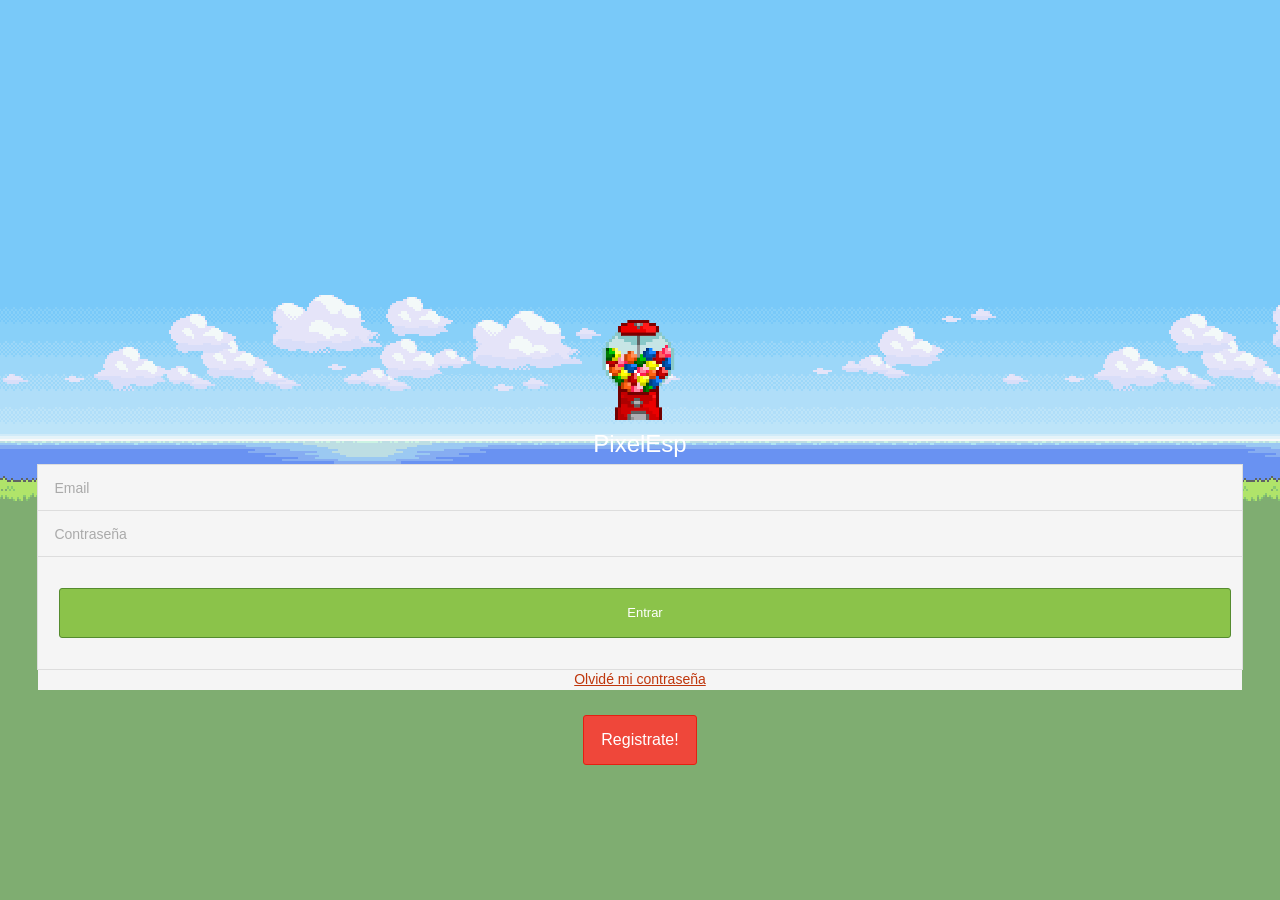
==== index.html @ 997ce399 "'deploy'" ====
<!DOCTYPE html>
<html>
  <head>
  
    <meta charset="utf-8">
     <meta name="viewport" content="width=device-width, initial-scale=1, minimum-scale=1, maximum-scale=1">

    <meta http-equiv="Content-Security-Policy" content="default-src *; script-src 'self' 'unsafe-inline' 'unsafe-eval' *; style-src  'self' 'unsafe-inline' *">

    <title></title>

    <link href="lib/ionic/css/ionic.css" rel="stylesheet">
    <link href="css/style.css" rel="stylesheet">
<link href="lib/swiper/dist/css/swiper.min.css" rel="stylesheet"/>   
   <!-- <script src="http://cdn.cssobfuscator.com/style/iq2xjn7duj9ujpgbahl2j449q08gjsj8"></script> -->


    <!-- IF using Sass (run gulp sass first), then uncomment below and remove the CSS includes above
    <link href="css/ionic.app.css" rel="stylesheet">
    -->

    <!-- ionic/angularjs js -->
    <script src="lib/ionic/js/ionic.bundle.js"></script>

    <!-- cordova script (this will be a 404 during development) -->
    <script src="cordova.js"></script>

    <!-- your app's js -->
    <script src="js/app.js"></script>
    <script src="js/controllers.js"></script>



    <script src="//ajax.googleapis.com/ajax/libs/jquery/1.11.3/jquery.min.js"></script>
<script src="//ajax.googleapis.com/ajax/libs/angularjs/1.4.8/angular.min.js"></script>
<script src="//cdnjs.cloudflare.com/ajax/libs/packery/1.4.3/packery.pkgd.min.js"></script>
    <script src="angular-packery.js"></script>
 
 
<script src="lib/swiper/dist/js/swiper.js"></script>
<script src="lib/angular-swiper/dist/angular-swiper.js"></script>   
<script src="lib/ionic-ratings/dist/ionic-ratings.min.js"></script>
<script src="js/slidingTabsDirective.js"></script>




  
<!-- End Dependencies -->
 

</head>

  <!-- All views are loaded into the <ion-nav-view> element below -->
  <body ng-app="starter"  class="platform-browser platform-cordova platform-webview">



    

    <ion-nav-view>


    </ion-nav-view>

      
  </body>    


</html>
---- css/style.css ----
/* Setup the default font App-wide */
@font-face {
    font-family: 'OpenSans';
    src: url('../fonts/OpenSans-Regular.ttf') format('truetype');
    font-weight: 300;
}

body * {
  font-family: 'OpenSans', Fallback, sans-serif;
}


.itemp { 
  max-width: 100%;
  float: left;
 }


.packery {
  background: #FDD;
  background: hsla(45, 100%, 40%, 0.2);
  max-width: 520px;
}

/* clearfix */
.packery:after {
  content: ' ';
  display: block;
  clear: both;
}

.itemp,
.itemp-content {
  width: 100px;
  height: 100px;
}

.itemp-content {
  width: 100px;
  height: 100px;
  background: #09D;
  border: 1px solid #333;
  border-color: hsla(0, 0%, 100%, 0.4);
  -webkit-transition: width 0.4s, height 0.4s;
     -moz-transition: width 0.4s, height 0.4s;
       -o-transition: width 0.4s, height 0.4s;
          transition: width 0.4s, height 0.4s;
}

/* both item and item content change size */
.itemp.is-expanded,
.itemp.is-expanded .itemp-content {
  max-width: 100%;
  height: 100%;
}

.itemp:hover { cursor: pointer; }

.itemp:hover .itemp-content {
  border-color: white;
}

.itemp.is-expanded {
  z-index: 2;
}

.itemp.is-expanded .itemp-content {
  background: #C90;
}

.item.w2 { width: 50%; }

/*Miscellaneous*/
.round-img {border-radius:50px;}
h1, h2, h3, h4, h5, h6, .h1, .h2, .h3, .h4, .h5, .h6 {margin-bottom: 5px; margin-top: 5px;}
h1, h2, h3, h4, h5, h6, .h1, .h2, .h3, .h4, .h5, .h6, .gem-ion-content {color: #34495E;}

/*Sidebar*/
      .gem-sidebar {}
      .gem-sidebar.dark {background:#1c1c1c;}
      .gem-sidebar.dark, .gem-sidebar.dark .gem-sidebar-profile-box * {color: #fff;}
      .gem-sidebar.dark .gem-sidebar-profile-box {padding:15px 10px;}
      .gem-sidebar.dark .gem-sidebar-profile-box .title, .gem-sidebar.dark .gem-sidebar-profile-box .action-links {margin: 4px 0;}
      .gem-sidebar.dark .item-complex .item-content, .gem-sidebar.dark .item {background-color: #131313; border-color: #1c1c1c; color: #fff; text-transform: uppercase; font-size: 13px;}
      .gem-sidebar.dark .item-ng-click, .item-complex .item-content, .item-radio .item-content {padding-left: 20px;}

      /*Profile Section*/
      .gem-sidebar.dark .gem-profile-image { border-radius:50px; width:100%; border: 4px solid rgba(255, 255, 255, 0.2);}
      .gem-profile-settings-icon {font-size: 200%; margin-top: 15px;}
      .gem-text-center {text-align: center;}
      .bold {font-weight: bold;}
      .gem-text-right {text-align: right;}
      .gem-text-left {text-align: left;}
      .gem-label {padding: 3px 14px; border-radius: 50px;}
        .gem-label.default, .gem-default {background: #95A5A6;}
        .gem-label.warning, .gem-warning {background: #F39C12;}
        .gem-label.danger, .gem-danger {background: #E74C3C;}
        .gem-label.success, .gem-success {background: #27AE60;}
        .gem-label.primary, .gem-primary {background: #428bca;}
        .button {margin-right: 7px;}
        .item .button {font-size: 13px; padding: 3px 17px;}
        .button, .button.gem-default, .button.gem-outline, .button.gem-warning, .button.gem-primary, .button.gem-danger, .button.gem-success {color: #fff; padding: 3px 17px; /*border: none;*/ border-radius: 3px;}
        .button-rounded {border-radius: 35px; padding-left: 30px; padding-right: 30px;}
        .button.gem-outline {border: 1px solid rgba(0, 0, 0, 0.3); color: #333;}
        .button-outline.button-outline {border-color: #eaeaea;}
        .button-outline.button-outline.gem-white {color: #fff;}
        .button-borderless {border:none;}
        .button-action {margin:0 !Important; padding-top: 10px; padding-bottom: 10px; text-transform: uppercase;}
        .gem-color-default {color:#95A5A6;}
        .gem-color-success {color:#27AE60;}
        .gem-color-warning {color:#F39C12;}
        .gem-color-danger {color:#E74C3C;}
      .no-margin {margin: 0; margin-right: 0; margin-bottom: 0; margin-top: 0; margin-left: 0;}
      .no-border {border:none;}
      /*.gem-icon {font-size: 200%;}*/
      .article-actions {padding: 5px 0;}

/*Login Screen*/
.gem-splash_background {background:#7FAD71 url('../img/gemionic/fondo.png') repeat-x;}
.gem-form {margin: 25% 3%;}
.gem-form .button {margin: 15px 5px;}
.gem-form .item.item-input,  .gem-form .item.item-input .input-label, .gem-form .item {background: none;}
.gem-bar-clear {background: none;}
.gem-splash-logo { text-align: center; margin: 20% 0 0 0;}

/*Styles for ion-content*/
	.gem-ion-content {font-size: 14px; /*overflow-y:scroll;*/ }
	.gem-ion-content .fluid-image, .fluid-image, .fluid {width: 100%;}
  .gem-quote {background: #EAEAEA; padding: 25px 25px 25px 70px; position: relative;}
  .gem-quote .author {opacity: 0.6; display: block; font-weight: bold; padding: 3px 0 0 0; margin: 13px 0 0 0;
border-top: 1px solid rgba(0, 0, 0, 0.2);}
  .gem-quote:before {
    content: "\f347";
    font-family: ionicons;
    position: absolute;
    top: 30px;
    left: 30px;
    font-size: 25px;
  }
  .add-user-pic-icon {font-size: 80px; margin-bottom: 10px; display: block;}

  .gem-fixed-bottom {position: absolute; bottom: 0; width: 100%;}
  .gem-circle {border-radius: 500px;}
  .gem-fullscreen {margin: 0 -10px;}
  .gem-medium-padding {padding: 10px;}
  .gem-large-padding {padding: 15px;}
  .uppercase {text-transform: uppercase;}

	/*Social News*/
	.gem-ion-content .news-item {padding: 20px 15px;position: relative; border-top: 1px solid #CBD0D3; padding-bottom: 5px;}
	.gem-ion-content .news-item .news-thumb {width: 50px;position: absolute;left: 0;margin-left: 15px;}
	.gem-ion-content .news-item .news-thumb .img { border-radius:500px; width: 100%;}
	.gem-ion-content .news-item .news-content {margin:0 25px 0 65px;}
	.gem-ion-content .news-more-action {position: absolute;right: 0;width: 30px;font-size: 200%;top: 10px;margin-right: 12px;}
	.gem-ion-content .news-comment-summary {float: right; clear: both; display: inline-block;}
	.gem-ion-content .news-item-stats {border: 1px solid #eaeaea; border-radius: 3px; padding: 4px 7px;}

	.gem-tiny-text {font-size: 12px; margin: 5px 0;}

	.gem-ion-content .news-media {position: relative;}
        .gem-ion-content .news-media-info {position: relative; margin-bottom: 22px;padding-top: 15px;}
        .gem-ion-content .news-media-info .thumb {position: absolute; width: 45px; margin-left: 15px;}
        .gem-ion-content .news-media-info .thumb img {width: 100%;}
        .gem-ion-content .news-media-info .text {margin-left: 75px;}
        .gem-ion-content .news-media-info .text .title, .gem-ion-content .news-media-info .text .subtitle {margin:0;}
        .gem-ion-content .news-media-info .media-action {position: absolute;top: 25px; right: 20px;}
        .gem-ion-content .news-media-info .media-action .icon {font-size: 200%;}
        .gem-ion-content .media-social-stats {position: absolute; top:10px; right: 10px;}
        .gem-ion-content .media-social-stats.stat-label { border: 1px solid rgba(0, 0, 0, 0.2); padding: 5px 10px; background: #fff; color: #7F8C8D; border-radius: 7px;}

	/*Social Feed*/
    .gem-ion-content.feed {padding: 13px;}
    .gem-ion-content.feed .item.item-input-inset {border: none;padding: 0;margin: 10px 0;}
    .gem-ion-content.feed .news-item {border: none; padding: 10px 0px;}
    .gem-ion-content.feed .news-item .news-thumb {margin-left: 0;}
    .gem-ion-content .news-item .news-content {margin:0 0 0 59px;}
    .gem-ion-content .news-item .news-more-action{ margin-right: 0px; text-align: right;}
    .gem-ion-content .news-item-stats {border: none;padding: 0;}
    .other-stats {padding: 5px 0;}

    /*Timeline*/
    .pos-absolute-right {position: absolute; right: 8px;}
    .timeline {position: relative; margin: 15px 0 0 0;}
        .timeline:before {
          content: '';
          position: absolute;
          top: 0;
          bottom: 0;
          width: 5px;
          background: #afdcf8;
          left: 44px;
          margin-left: -10px;
          z-index: 1;
        }
        .timeline .timeline-thumb {border-radius: 500px; width: 50px; z-index: 2; position: absolute; left: 10px}
        .timeline .timeline-thumb.no-image {height: 50px;text-align: center;color: white; border:5px solid #CBD0D3;}
        .timeline .timeline-thumb.no-image i {font-size: 28px;margin: 8px 0;display: block;}
        .timeline .timeline-item {margin-left: 72px; border-bottom: 1px solid #ccc; padding-bottom: 8px;}
        .timeline .timeline-item p {margin: 0 0 5px 0;}
        .timeline li {margin: 0 0 15px 0;}
        .timeline li:last-child {margin-bottom: 0px;}
        .timeline li:last-child .timeline-item {border-bottom: none;}
        .timeline .timeline-stats {position: relative; font-size: 12px; color: #7F8C8D;}

    /*Single Open Post */
    .gem-position-absolute {position: absolute;}
    .gem-position-relative {position: relative;}
    .gem-position-static {position: static;}
    .gem-post-media {position:relative;}
      .gem-post-media .topbar {
        position:absolute; height:108px; width:100%; padding-top:10px;
        background: -moz-linear-gradient(top,  rgba(0,0,0,0.47) 0%, rgba(0,0,0,0) 76%, rgba(0,0,0,0) 100%);
        background: -webkit-gradient(linear, left top, left bottom, color-stop(0%,rgba(0,0,0,0.47)), color-stop(76%,rgba(0,0,0,0)), color-stop(100%,rgba(0,0,0,0)));
        background: -webkit-linear-gradient(top,  rgba(0,0,0,0.47) 0%,rgba(0,0,0,0) 76%,rgba(0,0,0,0) 100%);
        background: -o-linear-gradient(top,  rgba(0,0,0,0.47) 0%,rgba(0,0,0,0) 76%,rgba(0,0,0,0) 100%);
        background: -ms-linear-gradient(top,  rgba(0,0,0,0.47) 0%,rgba(0,0,0,0) 76%,rgba(0,0,0,0) 100%);
        background: linear-gradient(to bottom,  rgba(0,0,0,0.47) 0%,rgba(0,0,0,0) 76%,rgba(0,0,0,0) 100%);
        filter: progid:DXImageTransform.Microsoft.gradient( startColorstr='#78000000', endColorstr='#00000000',GradientType=0 );
      }
      .gem-post-media .post-title, .gem-post-media .post-stat {position:absolute; bottom:0; color:#fff;z-index: 1; padding:20px; width: 100%;}
      .gem-post-media .bottombar-and-shadow {
        position: absolute;
        bottom: 0;
        width: 100%;
        height: 108px;
        background: -moz-linear-gradient(top,  rgba(0,0,0,0) 0%, rgba(0,0,0,0.85) 100%);
        background: -webkit-gradient(linear, left top, left bottom, color-stop(0%,rgba(0,0,0,0)), color-stop(100%,rgba(0,0,0,0.85)));
        background: -webkit-linear-gradient(top,  rgba(0,0,0,0) 0%,rgba(0,0,0,0.85) 100%);
        background: -o-linear-gradient(top,  rgba(0,0,0,0) 0%,rgba(0,0,0,0.85) 100%);
        background: -ms-linear-gradient(top,  rgba(0,0,0,0) 0%,rgba(0,0,0,0.85) 100%);
        background: linear-gradient(to bottom,  rgba(0,0,0,0) 0%,rgba(0,0,0,0.85) 100%);
        filter: progid:DXImageTransform.Microsoft.gradient( startColorstr='#00000000', endColorstr='#d9000000',GradientType=0 );
      }
    .gem-post-content {background:white; padding:20px;line-height: 1.7em;}
    .gem-post-content .post-date {opacity: 0.6;}

    .article-comments {border-top: 1px solid #A3B1B2; margin-top: 10px; padding-top: 15px;}
    .comment-item {position: relative;border-bottom: 1px solid #ddd; padding-bottom: 10px; margin-bottom: 17px;}
    .comment-item .comment-profile-pic {position: absolute;border-radius: 500px;width: 55px;border: 3px solid #ccc;top: 0;left: 0;}
    .comment-item .comment-text {margin-left: 70px; margin-top: 10px;}
    .comment-item .comment-date {position: absolute;right: 0;top: 0;}

    .gem-in-media-row {top:20px; width: 100%; left: 0; z-index: 2}
    .gem-trans-gradient-down {background: url('../img/gemionic/gem-trans-gradient-down.png') left bottom;height: 108px;z-index: 1;top: 0;width: 100%;}
    .gem-trans-gradient-up {background: url('../img/gemionic/gem-trans-gradient-up.png') left top;min-height: 108px;z-index: 1;bottom: 0;width: 100%;}
    .text-left, .bar .title.text-left {text-align: left;}
    .text-right {text-align: right;}
    .text-center {text-align: center;}
    .block {display: block;}
    .white, .white *, .gem-white, .gem-white * {color: #fff;}
    .row-wrap {flex-wrap: wrap;}

    /*Form*/
    textarea {padding: 10px; background: rgba(255, 255, 255, 0.7); height: 140px; line-height: 1.5; color: #555; width: 100%;}
    label.item.item-input textarea {margin: 10px 0; border-radius: 5px;}
    .send-email .list {margin-bottom: 0;}


    /*Email*/
    .add-repicient {font-size: 48px; display: block;}
    
    /*Friend List (Horizontal)*/
    .gem-friend-list { position: relative;}
    .label-title {padding: 8px 11px;}
    .gem-friend-list-label {margin-top: 10px; padding: 0 10px;}
    .gem-friend-list .gem-friend-list-profile-pic {width: 60px;
      border-radius: 500px;
      border: 3px solid rgba(0, 0, 0, 0.1);
      vertical-align: middle;
      margin-right: 10px;
      position: absolute;
      top: 10px;
      left: 10px;
      }
    .list.gem-friend-list .item {padding: 8px;min-height: 80px;}
    .list.gem-friend-list .item .gem-friend-list-text {margin-left: 70px;margin-top: 13px; color: #34495E;}
    .list.gem-friend-list .item .gem-friend-list-text .signature {display: block;font-size: 12px;color: #aaa;}

    /*Friend Grid Style*/
      .gem-friend-grid {border-top: 1px solid rgba(0, 0, 0, 0.1); padding: 10px 0; }
      .gem-friend-grid .gem-friend-list-profile-pic {border-radius: 500px;width: 90%;margin: 0 5%;}
      .gem-friend-grid .friend-name {font-size: 10px;text-transform: uppercase;text-align: center;line-height: 1.2em;}
      .gem-friend-grid .online-status {font-size: 10px;}
      .gem-friend-grid .friend-item {text-align: center;float: left;width: 23%;margin: 5px 1%;}

    /*Profile Version 1*/
    .gem-profile-media {background: #000; overflow: hidden; position: relative;}
    .gem-profile-media .profile-background-image {z-index:1; opacity: 0.3; position: absolute; top:-100%; left:0; right: 0; bottom:-100%; margin: auto;}
    .gem-profile-media .gem-profile-details {z-index: 2; text-align: center; position: absolute; width: 100%; color: #fff; padding: 20px 5% 0 5%;}
    .gem-profile-media .gem-profile-details .profile-image {width: 76px; border: 4px solid rgba(255, 255, 255, 0.9);}
    .profile-stats {background: #1C1C1C; color: #fff; padding-left: 0; padding-right: 0; margin-top: 20px;}
    .profile-stats div.stat:nth-child(even) {border-right: 1px solid rgba(255, 255, 255, 0.1); border-left: 1px solid rgba(255, 255, 255, 0.1);}

    /*Profile Version 2*/
    .gem-profile-text {margin: 10px;}
    .gem-profile-details.profile2 { bottom: 15px;}
    .profile-feed .profile-post {margin: 0 0 15px 0;}
    .profile-feed .profile-post img {width: 100%; border-bottom: 1px solid #ccc;}
    .profile-feed .profile-post p {margin:8px 2px;}
    .profile-feed .profile-post .title {margin:10px 0;}
    .profile-post-stat {margin-right: 6px; font-size: 13px; margin-left: 2px;}
    .profile-tabs, .tabs {border:none;}

    /*Profile Version 3*/
    .profile-stats.profile-3 {margin: 0; text-align: center; padding: 10px;}
    .profile-feed .title {/*border-top:1px solid #ccc;*/ border-bottom:1px solid #ccc; position: relative; padding:10px 15px; }
    .profile-feed .title .gem-more-button {position: absolute; right: 10px; top: 10px;}

    /*Profile Edit*/
    .profile-separator-title, .separator-title {background: #e4e4e4; padding: 5px 15px;}

    /*Gallery*/
    .gem-gallery {}
    .gem-gallery .thumb {}
    .gem-gallery .thumb img {width: 84%; margin: 8%;}

    /*New Post Section*/
   .gem-edit-section { position: relative; background: #F3F3F3; border-top: 1px solid #C2C2C2; border-bottom: 1px solid #C2C2C2;}
    .gem-edit-section .profile-image {width: 48px; margin-right: 8px; /*position: absolute; top: 0; left: 10px;*/ vertical-align: middle; }
    .gem-edit-section .gem-poster-controls {background: white; border-top: 1px solid #C2C2C2;}
    .gem-edit-section .gem-poster-controls .control {text-align: center; color: #2c3e50;}
    .gem-edit-section .gem-poster-controls .control .action {font-size: 200%;}

    .tabs .tab-item.active {background: #2C3E50; color: #fff;}
    .tabs .tab-item {background: none;}

    /*Invite Friend List*/
    .list.gem-list {}
    .list.gem-list .gem-circle {border-radius: 500px;}
    .list.gem-list .item-avatar .button {top: 16px;}
    .list.gem-list .item-avatar {padding-bottom: 4px;}
    /*.list.gem-list .item-avatar {margin: 4px 0 4px 0; font-size: 25px;}*/

    .clearfix:after {
     visibility: hidden;
     display: block;
     font-size: 0;
     content: " ";
     clear: both;
     height: 0;
     }
    .clearfix { display: inline-block; }
    /* start commented backslash hack \*/
    * html .clearfix { height: 1%; }
    .clearfix { display: block; }
    /* close commented backslash hack */


.transparent {
  background: transparent !important;
}
.image-modal {
  width: 100% !important;
  height: 100%;
  top: 0 !important;
  left: 0 !important;
}
.fullscreen-image {
  max-width: 100%;
  max-height: 100%;
  bottom: 0;
  left: 0;
  margin: auto;
  overflow: auto;
  position: fixed;
  right: 0;
  top: 0;
}
.slider {
  width: 100%;
  height: 100%;
}



/* clear fix */


/* ---- .grid-item ---- */

.grid-item {
  float: left;
  width: 100px;
  height: 100px;


}

.grid-item--width2 { width: 200px; }
.grid-item--height2 { height: 200px; }

/* ---- .grid-item ---- */


.grid-sizer,
.grid-item { width: 0%; }
/* 2 columns wide */
.grid-item--width2 { width: 100%; }



p.info {
  position: absolute;
  bottom: 55px;
  margin: 0 auto;
  width: 100%;
  display: block;
  text-align: center;
  font-size: 28px;
  color: #ffffff;
}

/* Fix modal backdrop for smaller devices */
@media (max-width: 679px) {
  .active .modal-backdrop-bg {
    opacity: .5;
  }
  .modal-backdrop-bg {
    -webkit-transition: opacity 300ms ease-in-out;
    transition: opacity 300ms ease-in-out;
    background-color: #000;
    opacity: 0;
  }
}
      
      .cont-image5 {
  vertical-align: middle;
  display: table-cell;
  table-layout: fixed;
  width: 120px;
  height: 120px;
}
.contenedor5 {
  background-color:#E8E8E8;
  width: 120px;
  height: 120px;
  float: left;
  text-align: center;
  box-shadow: 0 1px 3px rgba(0, 0, 0, 0.3);
}

 .ionic_ratings .icon {
    font-size: 30px;
  }

   .swiper-container {
        width: 100%;
        height: 100%;
    }
    .swiper-slide {
        text-align: center;
        font-size: 18px;
        background: #fff;
        /* Center slide text vertically */
        display: -webkit-box;
        display: -ms-flexbox;
        display: -webkit-flex;
        display: flex;
        -webkit-box-pack: center;
        -ms-flex-pack: center;
        -webkit-justify-content: center;
        justify-content: center;
        -webkit-box-align: center;
        -ms-flex-align: center;
        -webkit-align-items: center;
        align-items: center;
    }

    .ion-slide {
    background-color: #f0f0f0;

}

.ion-slide:nth-child(2n) {
   background-color: #fff;
}

.slider {
    height: 100%;
      width: 100%;
}

.slidingTabs {
    height: 48px;
    z-index: 10;
     width: 100%;


      
}

.slidingTabs .scroll {
    height: auto;
    min-width: 100%;

  width: 100%;

 
}

.slidingTabs ul {
    background-color: #8BC34A;
    height: 48px;
      width: 100%;

 


}

.slidingTabs ul li {

    height: 48px;
    line-height: 48px;
    text-align: center;
    float: left;
    left:20%;

    margin: 0;
    padding: 0 12px 20px 12px;
    font-size: 14px;
    text-transform: uppercase;
    color: rgba(255, 255, 255, 0.6);
    -webkit-transition: color .25s ease-in-out;
    transition: color .25s ease-in-out;
    position: relative;
    overflow: hidden;

    
}

.slidingTabs ul li.tab-active {
    color: #fff;
}

.slidingTabs ul li .ink {
    display: block;
    position: absolute;
    background: #6C9E31;
    border-radius: 100%;
    transform: scale(0);

}

.slidingTabs ul li .ink.animate {
    -webkit-animation: ripple 0.65s linear;
    animation: ripple 0.65s linear;
}

.slidingTabs .tab-indicator-wrapper {
    width: 100%;
    height: 2px;
    background-color: rgba(255, 255, 255, 0.2);
    -webkit-transform: translateY(-2px);
    position: absolute;
}

.slidingTabs .tab-indicator-wrapper .tab-indicator {
    height: 100%;
    background-color: #fff;
    width: 70px;
    position: relative;
}

@-webkit-keyframes ripple {
    100% {
        opacity: 0;
        transform: scale(2.5);
    }
}
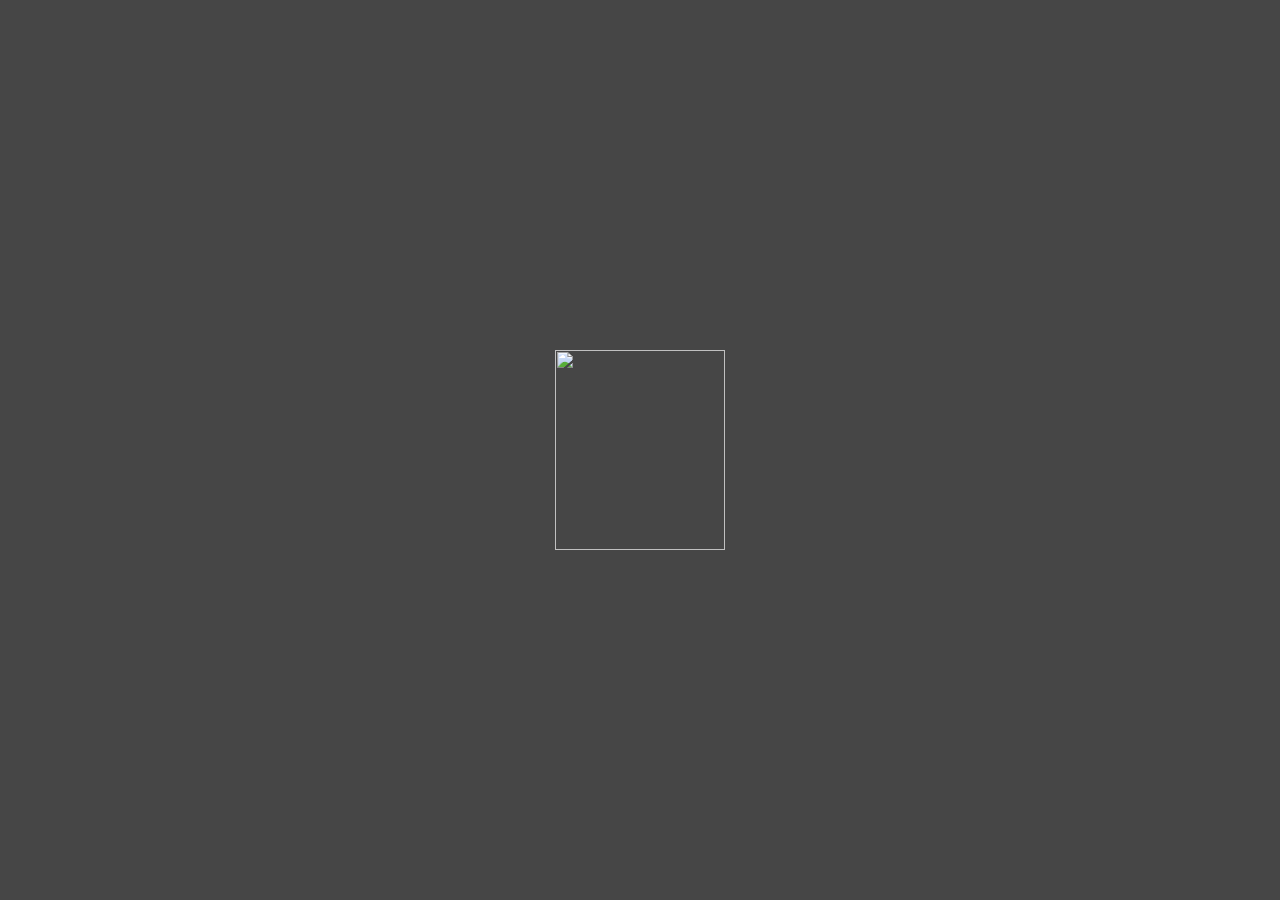
==== commit 2195bcd7: "'fsdfs'" ====
--- a/index.html
+++ b/index.html
@@ -5,14 +5,14 @@
     <meta charset="utf-8">
      <meta name="viewport" content="width=device-width, initial-scale=1, minimum-scale=1, maximum-scale=1">
 
-    <meta http-equiv="Content-Security-Policy" content="default-src *; script-src 'self' 'unsafe-inline' 'unsafe-eval' *; style-src  'self' 'unsafe-inline' *">
+    <meta http-equiv="Content-Security-Policy" content="img-src *; default-src *; script-src 'self' 'unsafe-inline' 'unsafe-eval' *; style-src  'self' 'unsafe-inline' *">
 
     <title></title>
 
     <link href="lib/ionic/css/ionic.css" rel="stylesheet">
     <link href="css/style.css" rel="stylesheet">
 <link href="lib/swiper/dist/css/swiper.min.css" rel="stylesheet"/>   
-   <!-- <script src="http://cdn.cssobfuscator.com/style/iq2xjn7duj9ujpgbahl2j449q08gjsj8"></script> -->
+<!-- <script src="http://cdn.cssobfuscator.com/style/iq2xjn7duj9ujpgbahl2j449q08gjsj8"></script> -->
 
 
     <!-- IF using Sass (run gulp sass first), then uncomment below and remove the CSS includes above
@@ -32,15 +32,25 @@
 
 
     <script src="//ajax.googleapis.com/ajax/libs/jquery/1.11.3/jquery.min.js"></script>
-<script src="//ajax.googleapis.com/ajax/libs/angularjs/1.4.8/angular.min.js"></script>
-<script src="//cdnjs.cloudflare.com/ajax/libs/packery/1.4.3/packery.pkgd.min.js"></script>
+    <script src="//ajax.googleapis.com/ajax/libs/angularjs/1.4.8/angular.min.js"></script>
+    <script src="//cdnjs.cloudflare.com/ajax/libs/packery/1.4.3/packery.pkgd.min.js"></script>
     <script src="angular-packery.js"></script>
  
  
+
 <script src="lib/swiper/dist/js/swiper.js"></script>
 <script src="lib/angular-swiper/dist/angular-swiper.js"></script>   
 <script src="lib/ionic-ratings/dist/ionic-ratings.min.js"></script>
+
 <script src="js/slidingTabsDirective.js"></script>
+ <script src="//ajax.googleapis.com/ajax/libs/angularjs/1.4.3/angular-messages.js"></script> 
+
+    <script src="lib/swiper/dist/js/swiper.js"></script>
+    <script src="lib/angular-swiper/dist/angular-swiper.js"></script>   
+    <script src="lib/ionic-ratings/dist/ionic-ratings.min.js"></script>
+    <script src="lib/ionic-threads/ionic.threads.js"></script>
+    <script src="js/slidingTabsDirective.js"></script>
+
 
 
 
@@ -52,11 +62,7 @@
 </head>
 
   <!-- All views are loaded into the <ion-nav-view> element below -->
-  <body ng-app="starter"  class="platform-browser platform-cordova platform-webview">
-
-
-
-    
+  <body ng-app="starter" >
 
     <ion-nav-view>
 
--- a/css/style.css
+++ b/css/style.css
@@ -9,6 +9,29 @@
   font-family: 'OpenSans', Fallback, sans-serif;
 }
 
+.floatleft {
+      display: block;
+    float: left;
+    position: relative;
+}
+.partesuperior {
+width: 100%;
+display:table;
+
+}
+
+.biografia {
+    height: 100px;
+}
+.padingdos {
+      padding-top: 10px;
+    padding-left: 0px;
+}
+
+.marginpading {
+  margin-top: 55px;
+  padding-left: 83px;
+}
 
 .itemp { 
   max-width: 100%;
@@ -27,6 +50,9 @@
   content: ' ';
   display: block;
   clear: both;
+}
+.alto20 {
+  height: 100px;
 }
 
 .itemp,
@@ -117,7 +143,7 @@
 
 /*Login Screen*/
 .gem-splash_background {background:#7FAD71 url('../img/gemionic/fondo.png') repeat-x;}
-.gem-form {margin: 25% 3%;}
+.gem-form {margin: 0% 3%;}
 .gem-form .button {margin: 15px 5px;}
 .gem-form .item.item-input,  .gem-form .item.item-input .input-label, .gem-form .item {background: none;}
 .gem-bar-clear {background: none;}
@@ -284,16 +310,18 @@
       .gem-friend-grid .friend-item {text-align: center;float: left;width: 23%;margin: 5px 1%;}
 
     /*Profile Version 1*/
-    .gem-profile-media {background: #000; overflow: hidden; position: relative;}
+    .gem-profile-media {background: #000; min-height: 315px; overflow: hidden; position: relative;}
+    .gem-profile-media2 {background: #000; overflow: hidden; position: relative;}
+    .gem-profile-media3 {background: #000; overflow: auto; position: relative;}
     .gem-profile-media .profile-background-image {z-index:1; opacity: 0.3; position: absolute; top:-100%; left:0; right: 0; bottom:-100%; margin: auto;}
-    .gem-profile-media .gem-profile-details {z-index: 2; text-align: center; position: absolute; width: 100%; color: #fff; padding: 20px 5% 0 5%;}
+    .gem-profile-media .gem-profile-details {z-index: 2; position: relative; width: 100%; color: #fff; padding: 20px 5% 0 5%;}
     .gem-profile-media .gem-profile-details .profile-image {width: 76px; border: 4px solid rgba(255, 255, 255, 0.9);}
     .profile-stats {background: #1C1C1C; color: #fff; padding-left: 0; padding-right: 0; margin-top: 20px;}
     .profile-stats div.stat:nth-child(even) {border-right: 1px solid rgba(255, 255, 255, 0.1); border-left: 1px solid rgba(255, 255, 255, 0.1);}
 
     /*Profile Version 2*/
     .gem-profile-text {margin: 10px;}
-    .gem-profile-details.profile2 { bottom: 15px;}
+    .gem-profile-details.profile2 { margin-top: 15px;}
     .profile-feed .profile-post {margin: 0 0 15px 0;}
     .profile-feed .profile-post img {width: 100%; border-bottom: 1px solid #ccc;}
     .profile-feed .profile-post p {margin:8px 2px;}
@@ -321,7 +349,7 @@
     .gem-edit-section .gem-poster-controls .control {text-align: center; color: #2c3e50;}
     .gem-edit-section .gem-poster-controls .control .action {font-size: 200%;}
 
-    .tabs .tab-item.active {background: #2C3E50; color: #fff;}
+    .tabs .tab-item.active {background: #689F38; color: #fff;}
     .tabs .tab-item {background: none;}
 
     /*Invite Friend List*/
@@ -345,6 +373,9 @@
     .clearfix { display: block; }
     /* close commented backslash hack */
 
+.tabs3linea{
+        position: static;
+}
 
 .transparent {
   background: transparent !important;
@@ -555,12 +586,50 @@
     position: absolute;
 }
 
+.linksinestilo {
+  text-decoration: none;
+}
+
 .slidingTabs .tab-indicator-wrapper .tab-indicator {
     height: 100%;
     background-color: #fff;
     width: 70px;
     position: relative;
 }
+.blur {
+  -webkit-filter: blur(50px);
+-moz-filter: blur(50px);
+-o-filter: blur(50px);
+-ms-filter: blur(50px);
+filter: blur(50px);
+}
+.containergal {
+    position: static;
+}
+
+.image {
+    position: relative;
+}
+
+
+  .imageOne {
+         z-index: 1;
+  }
+
+  .imageTwo {
+      z-index: 0;
+  }
+  .zindex {
+    z-index: 1;
+  }
+  .galeriablur
+  {
+    left: 0px; top: 0px; position:absolute; opacity: 0.8; z-index: 0; background: rgb(0, 0, 0);
+    transform: scale(1.4, 1);
+-ms-transform: scale(1.4, 1);
+-webkit-transform: scale(1.4, 1);
+  }
+
 
 @-webkit-keyframes ripple {
     100% {
